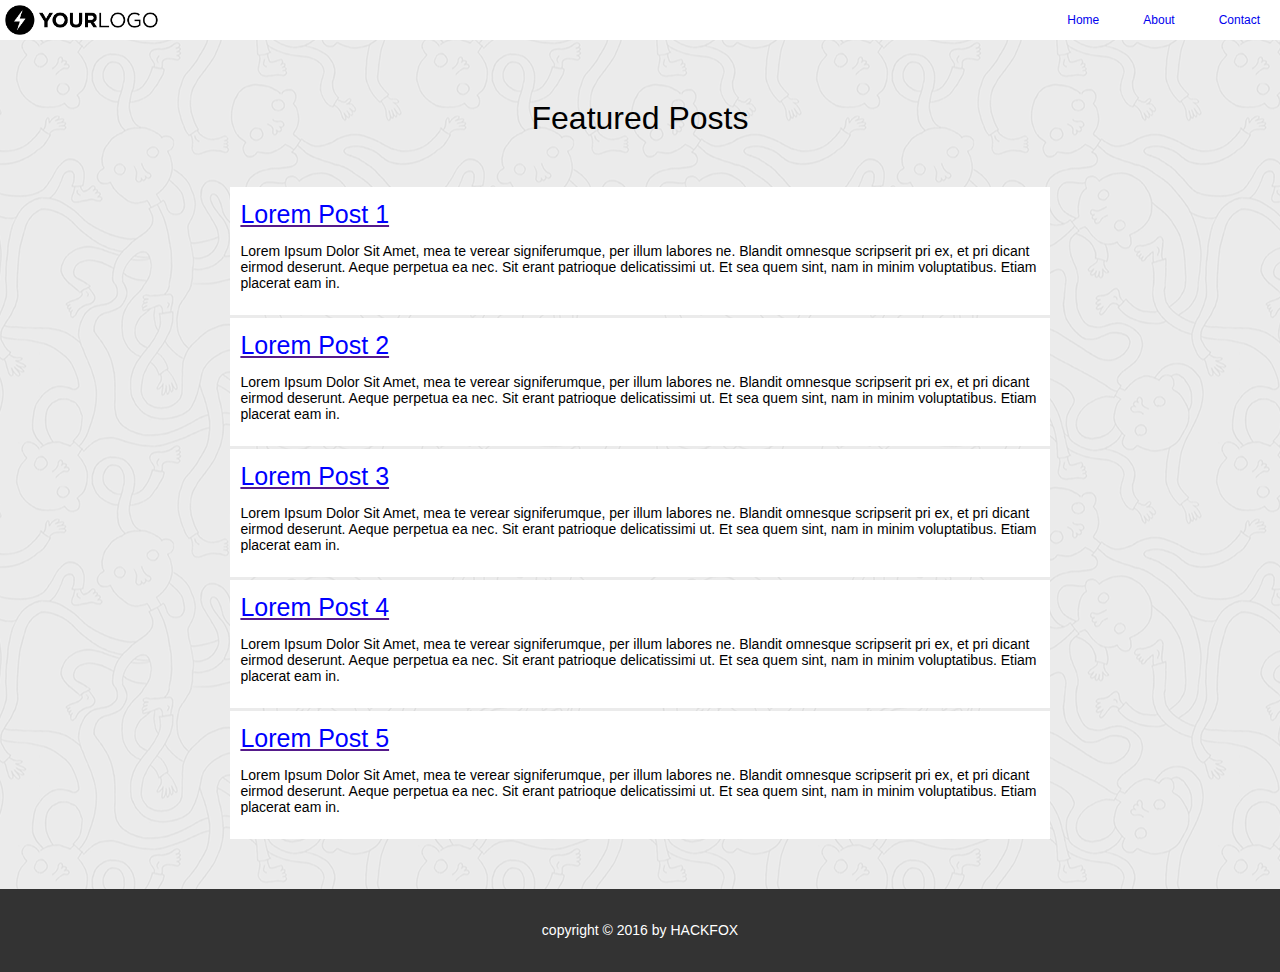
==== index.html @ 8582f87b "Add files via upload" ====
<!DOCTYPE html>
<html>
  <head>
    <link href="style.css" rel="stylesheet" />
    <link href="https://fonts.googleapis.com/css?family=Slabo+27px" rel="stylesheet">
  </head>
  <body>
    <header>
      <img id="logo" src="img/sample-logo.png" width="200px" />
      <nav>
        <ul>
          <a href="#"><li>Home</li></a>
          <a href="#"><li>About</li></a>
          <a href="#"><li>Contact</li></a>
        </ul>
      </nav>
    </header>
    <section>
      <h1>Featured Posts</h1>
      <div id="article-list">
        <article>
          <a href=""><h3>Lorem Post 1</h3></a>
          <p>
            Lorem Ipsum Dolor Sit Amet, mea te verear signiferumque, per illum labores ne. Blandit omnesque scripserit pri ex, et pri dicant eirmod deserunt. Aeque perpetua ea nec. Sit erant patrioque delicatissimi ut. Et sea quem sint, nam in minim voluptatibus. Etiam placerat eam in.
          </p>
        </article>
        <article>
          <a href=""><h3>Lorem Post 2</h3></a>
          <p>
            Lorem Ipsum Dolor Sit Amet, mea te verear signiferumque, per illum labores ne. Blandit omnesque scripserit pri ex, et pri dicant eirmod deserunt. Aeque perpetua ea nec. Sit erant patrioque delicatissimi ut. Et sea quem sint, nam in minim voluptatibus. Etiam placerat eam in.
          </p>
        </article>
        <article>
          <a href=""><h3>Lorem Post 3</h3></a>
          <p>
            Lorem Ipsum Dolor Sit Amet, mea te verear signiferumque, per illum labores ne. Blandit omnesque scripserit pri ex, et pri dicant eirmod deserunt. Aeque perpetua ea nec. Sit erant patrioque delicatissimi ut. Et sea quem sint, nam in minim voluptatibus. Etiam placerat eam in.
          </p>
        </article>
        <article>
          <a href=""><h3>Lorem Post 4</h3></a>
          <p>
            Lorem Ipsum Dolor Sit Amet, mea te verear signiferumque, per illum labores ne. Blandit omnesque scripserit pri ex, et pri dicant eirmod deserunt. Aeque perpetua ea nec. Sit erant patrioque delicatissimi ut. Et sea quem sint, nam in minim voluptatibus. Etiam placerat eam in.
          </p>
        </article>
        <article>
          <a href=""><h3>Lorem Post 5</h3></a>
          <p>
            Lorem Ipsum Dolor Sit Amet, mea te verear signiferumque, per illum labores ne. Blandit omnesque scripserit pri ex, et pri dicant eirmod deserunt. Aeque perpetua ea nec. Sit erant patrioque delicatissimi ut. Et sea quem sint, nam in minim voluptatibus. Etiam placerat eam in.
          </p>
        </article>
      </div>
    </section>
    <footer>
      <h5>copyright &copy; 2016 by HACKFOX</h5>
    </footer>
  </body>
</html>
---- style.css ----
header {
  background-color: white;
  color: #fff;
  padding: 20px 700px;
  position: fixed;
  top: 0;
  left: 0;
}
#logo {
  background-color: white;
  overflow-y: auto;
  position: fixed;
  top: 0;
  left: 0;
  width: 12%;
  z-index: 1000;
  margin: 5px 5px;
}
ul {
  background-color: white;
  margin: 10px auto;
  text-align: right;
  z-index: 1000;
  position: fixed;
  top: 0;
  right: 0;
}

li {
  color: #blue;
  display: inline-block;
  font-family: 'Oswald', sans-serif;
  font-size: 12px;
  text-align: left;
  font-weight: 100;
  padding: 0 20px;
}

h1 {
  color: black;
  font-family: 'Clarendon Blk BT', sans-serif;
  font-size: 32px;
  font-weight: 300;
  text-align: center;
  margin-top: 10px;
  margin-bottom: 50px;
}
h3 {
  text-align: left;
  color: blue;
  font-family: 'Chaparral Pro', sans-serif;
  font-size: 25px;
  font-weight: 300;
  margin: 3px 0px 0px 0px;
}
section {
  margin: 100px 18% 50px 18%;

}
#article-list {

}
p {
  text-align: left;
  color: black;
  font-family: 'arial', sans-serif;
  font-size: 14px;
  font-weight: 100;
}
body {
  background:
   url("img/sample-pattern.png") repeat center ;
 background-size: ;
 background-attachment: scroll;
  margin: 0px 0px;
}
article {
  background-color: white;
  margin-bottom: 3px;
  padding: 10px 10px;
}
footer {
  background-color: #333;
  padding: 10px 10px;
  margin: 0px;

}
h5 {
  text-align: center;
  color: white;
  font-family: 'arial', sans-serif;
  font-size: 14px;
  font-weight: 100;
}
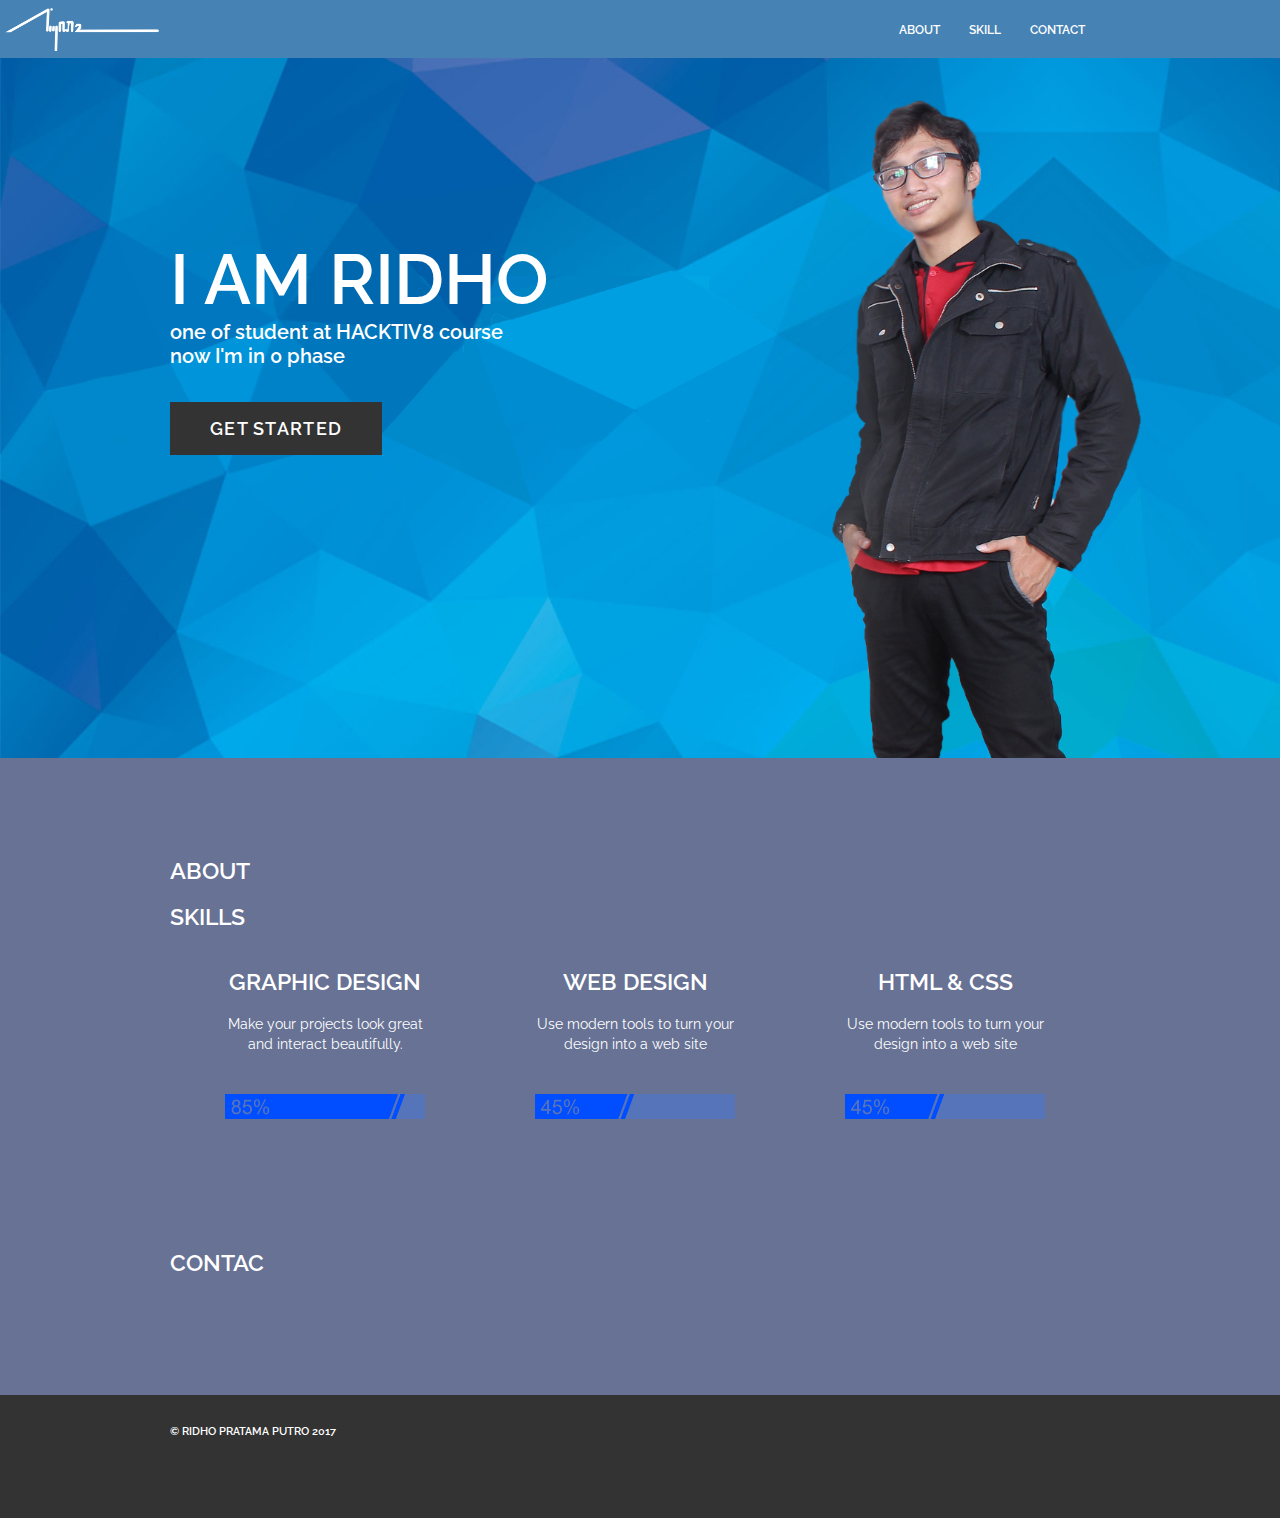
==== commit 1770530f: "Add files via upload" ====
--- a/index.html
+++ b/index.html
@@ -1,57 +1,68 @@
 <!DOCTYPE html>
 <html>
   <head>
-    <link href="style.css" rel="stylesheet" />
-    <link href="https://fonts.googleapis.com/css?family=Slabo+27px" rel="stylesheet">
+    <link href="https://fonts.googleapis.com/css?family=Raleway:400, 600" rel="stylesheet">
+    <link href="style.css" type="text/css" rel="stylesheet">
   </head>
-  <body>
-    <header>
-      <img id="logo" src="img/sample-logo.png" width="200px" />
-      <nav>
-        <ul>
-          <a href="#"><li>Home</li></a>
-          <a href="#"><li>About</li></a>
-          <a href="#"><li>Contact</li></a>
-        </ul>
-      </nav>
-    </header>
-    <section>
-      <h1>Featured Posts</h1>
-      <div id="article-list">
-        <article>
-          <a href=""><h3>Lorem Post 1</h3></a>
-          <p>
-            Lorem Ipsum Dolor Sit Amet, mea te verear signiferumque, per illum labores ne. Blandit omnesque scripserit pri ex, et pri dicant eirmod deserunt. Aeque perpetua ea nec. Sit erant patrioque delicatissimi ut. Et sea quem sint, nam in minim voluptatibus. Etiam placerat eam in.
-          </p>
-        </article>
-        <article>
-          <a href=""><h3>Lorem Post 2</h3></a>
-          <p>
-            Lorem Ipsum Dolor Sit Amet, mea te verear signiferumque, per illum labores ne. Blandit omnesque scripserit pri ex, et pri dicant eirmod deserunt. Aeque perpetua ea nec. Sit erant patrioque delicatissimi ut. Et sea quem sint, nam in minim voluptatibus. Etiam placerat eam in.
-          </p>
-        </article>
-        <article>
-          <a href=""><h3>Lorem Post 3</h3></a>
-          <p>
-            Lorem Ipsum Dolor Sit Amet, mea te verear signiferumque, per illum labores ne. Blandit omnesque scripserit pri ex, et pri dicant eirmod deserunt. Aeque perpetua ea nec. Sit erant patrioque delicatissimi ut. Et sea quem sint, nam in minim voluptatibus. Etiam placerat eam in.
-          </p>
-        </article>
-        <article>
-          <a href=""><h3>Lorem Post 4</h3></a>
-          <p>
-            Lorem Ipsum Dolor Sit Amet, mea te verear signiferumque, per illum labores ne. Blandit omnesque scripserit pri ex, et pri dicant eirmod deserunt. Aeque perpetua ea nec. Sit erant patrioque delicatissimi ut. Et sea quem sint, nam in minim voluptatibus. Etiam placerat eam in.
-          </p>
-        </article>
-        <article>
-          <a href=""><h3>Lorem Post 5</h3></a>
-          <p>
-            Lorem Ipsum Dolor Sit Amet, mea te verear signiferumque, per illum labores ne. Blandit omnesque scripserit pri ex, et pri dicant eirmod deserunt. Aeque perpetua ea nec. Sit erant patrioque delicatissimi ut. Et sea quem sint, nam in minim voluptatibus. Etiam placerat eam in.
-          </p>
-        </article>
+<body>
+  <a href="#">
+  <img id="logo" src="img/r-logo.png" width="200px" />
+</a>
+  <div class="header">
+    <div class="container">
+      <ul class="nav">
+        <li>About</li>
+        <li>Skill</li>
+        <li>Contact</li>
+      </ul>
+    </div>
+  </div>
+
+  <div class="jumbotron">
+    <div class="container">
+      <div class="main">
+        <h1>I am Ridho</h1>
+        <p>one of student at HACKTIV8 course<br />
+          now I'm in 0 phase</P>
+        <a class="btn-main" href="#">Get started</a>
       </div>
-    </section>
-    <footer>
-      <h5>copyright &copy; 2016 by HACKFOX</h5>
-    </footer>
-  </body>
+    </div>
+  </div>
+
+  <div class="conten">
+    <div class="container">
+      <h2>about</h2>
+
+      <h2>skills</h2>
+
+      <div class="col">
+        <h2>Graphic Design</h2>
+        <p>Make your projects look great and interact beautifully.</p>
+        <img src="img/gd.png">
+      </div>
+
+      <div class="col">
+        <h2>Web Design</h2>
+        <p>Use modern tools to turn your design into a web site</p>
+        <img src="img/wd.png">
+      </div>
+
+      <div class="col">
+        <h2>HTML & CSS</h2>
+        <p>Use modern tools to turn your design into a web site</p>
+        <img src="img/wd.png">
+      </div>
+
+      <h2>contac</h2>
+    </div>
+    <div class="clearfix"></div>
+  </div>
+
+  <div class="footer">
+    <div class="container">
+      <p>&copy; Ridho Pratama Putro 2017</p>
+    </div>
+  </div>
+
+</body>
 </html>
--- a/style.css
+++ b/style.css
@@ -1,14 +1,9 @@
+html, body {
+  margin: 0;
+  padding: 0;
+}
 
-header {
-  background-color: white;
-  color: #fff;
-  padding: 20px 700px;
-  position: fixed;
-  top: 0;
-  left: 0;
-}
 #logo {
-  background-color: white;
   overflow-y: auto;
   position: fixed;
   top: 0;
@@ -17,79 +12,143 @@
   z-index: 1000;
   margin: 5px 5px;
 }
-ul {
-  background-color: white;
-  margin: 10px auto;
-  text-align: right;
-  z-index: 1000;
-  position: fixed;
-  top: 0;
-  right: 0;
+
+.container {
+  max-width: 940px;
+  margin: 0 auto;
+  padding: 0 10px;
 }
 
-li {
-  color: #blue;
-  display: inline-block;
-  font-family: 'Oswald', sans-serif;
-  font-size: 12px;
-  text-align: left;
-  font-weight: 100;
-  padding: 0 20px;
+.jumbotron {
+  background: url(img/ridho.png) no-repeat center center;
+  background-size: cover;
+  height: 700px;
 }
 
-h1 {
-  color: black;
-  font-family: 'Clarendon Blk BT', sans-serif;
-  font-size: 32px;
-  font-weight: 300;
-  text-align: center;
-  margin-top: 10px;
+.header {
+  background-color: steelblue;
+}
+
+.nav {
+  list-style-type: none;
+  margin: 0;
+  padding: 20px 0;
+  text-align: right;
+
+}
+
+.nav li {
+  color: #fff;
+  display: inline;
+  font-family: 'Raleway', sans-serif;
+  font-weight: 600;
+  font-size: 12px;
+  margin-right: 25px;
+  text-transform: uppercase;
+}
+
+.main {
+  position: relative;
+  top: 180px;
+  text-align: left center;
+}
+
+.main h1 {
+  color: white;
+  font-family: 'Raleway', sans-serif;
+  font-weight: 600;
+  font-size: 70px;
+  margin-top: 0;
+  margin-bottom: 0px;
+  text-transform: uppercase;
+}
+
+p{
+  color: white;
+  font-family: 'Raleway', sans-serif;
+  font-weight: 600;
+  font-size: 20px;
+  margin-top: 0;
   margin-bottom: 50px;
 }
-h3 {
-  text-align: left;
-  color: blue;
-  font-family: 'Chaparral Pro', sans-serif;
-  font-size: 25px;
-  font-weight: 300;
-  margin: 3px 0px 0px 0px;
+
+.btn-main {
+  background-color: #333;
+  color: #fff;
+  font-family: 'Raleway', sans-serif;
+  font-weight: 600;
+  font-size: 18px;
+  letter-spacing: 1.3px;
+  padding: 16px 40px;
+  text-decoration: none;
+  text-transform: uppercase;
 }
-section {
-  margin: 100px 18% 50px 18%;
 
+.btn-default {
+  border: 1px solid #333;
+  color: #000;
+  font-family: 'Raleway', sans-serif;
+  font-weight: 600;
+  font-size: 10px;
+  letter-spacing: 1.3px;
+  padding: 10px 20px;
+  text-decoration: none;
+  text-transform: uppercase;
+  display: inline-block;
+  margin-bottom: 20px;
 }
-#article-list {
 
+.conten {
+  background-color: #677294;
+  padding-top: 80px;
+  padding-bottom: 100px;
 }
-p {
-  text-align: left;
-  color: black;
-  font-family: 'arial', sans-serif;
+
+.conten .col {
+  float: left;
+  width: 33%;
+  font-family: 'Raleway', sans-serif;
+  text-align: center;
+}
+
+.col {
+background: url() no-repeat center center;
+background-size: cover;
+height: 300px;
+}
+
+.conten img {
+  width: 200px;
+}
+
+.conten h2 {
+  color: white;
+  font-family: 'Raleway', sans-serif;
+  font-weight: 600;
+  font-size: 23px;
+  text-transform: uppercase;
+}
+
+.conten p {
+  font-weight: 400;
   font-size: 14px;
-  font-weight: 100;
+  line-height: 20px;
+  padding: 0 50px;
+  margin-bottom: 40px;
 }
-body {
-  background:
-   url("img/sample-pattern.png") repeat center ;
- background-size: ;
- background-attachment: scroll;
-  margin: 0px 0px;
+
+.clearfix {
+  clear: both;
 }
-article {
-  background-color: white;
-  margin-bottom: 3px;
-  padding: 10px 10px;
+
+.footer {
+  background-color: #333;
+  color: #fff;
+  padding: 30px 0;
 }
-footer {
-  background-color: #333;
-  padding: 10px 10px;
-  margin: 0px;
 
+.footer p {
+  font-family: 'Raleway', sans-serif;
+  text-transform: uppercase;
+  font-size: 11px;
 }
-h5 {
-  text-align: center;
-  color: white;
-  font-family: 'arial', sans-serif;
-  font-size: 14px;
-  font-weight: 100;
-}
